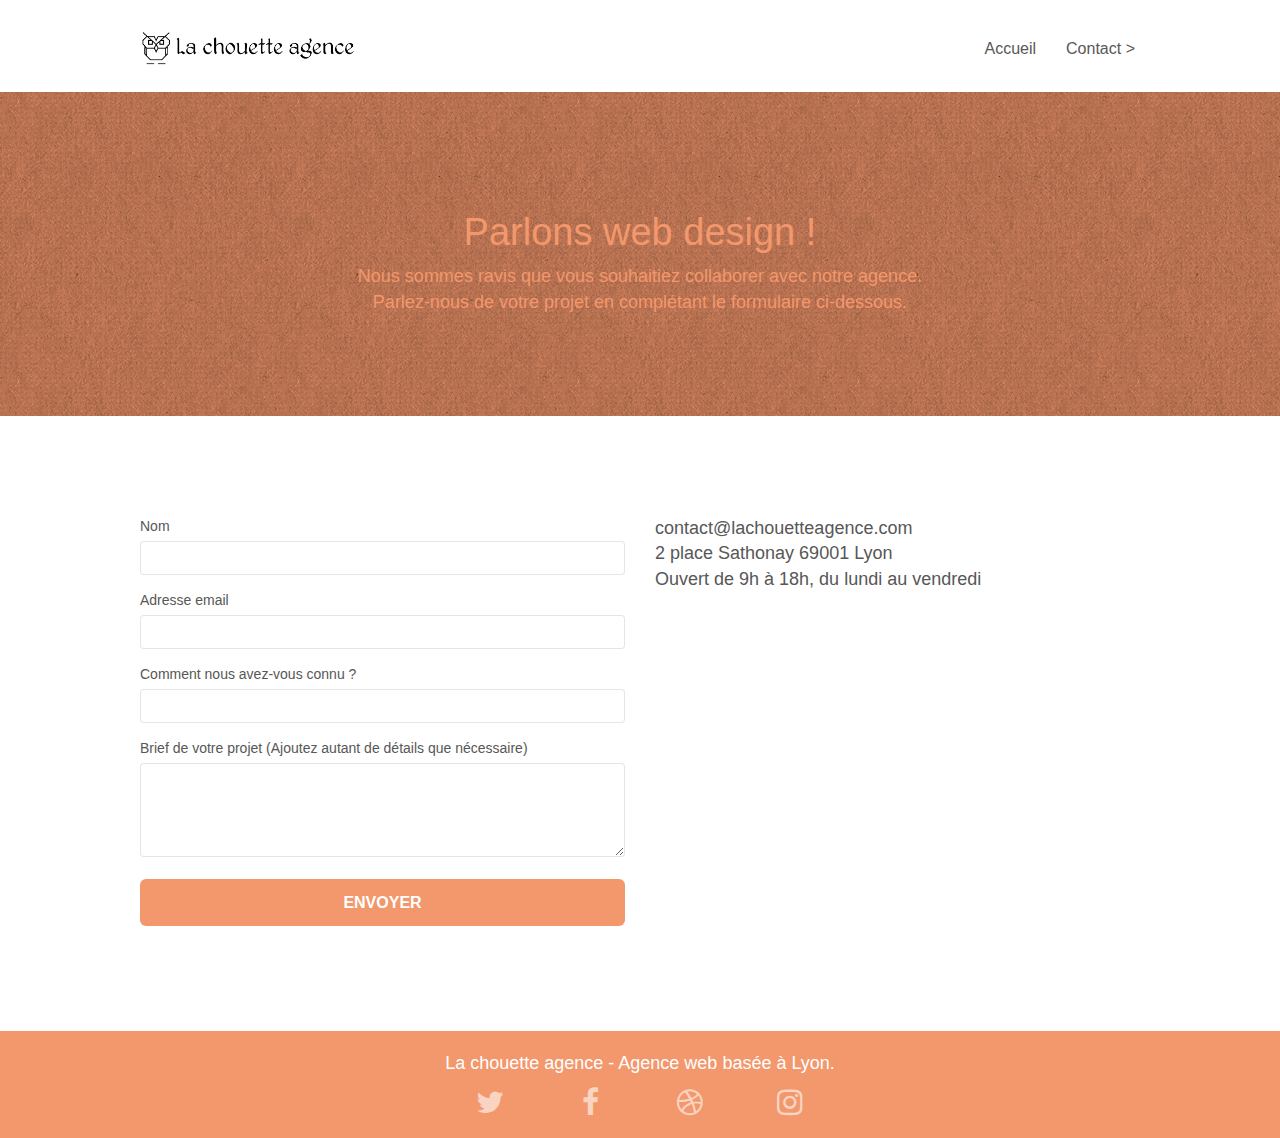
==== contact.html @ 912cd597 "maj" ====
<!doctype html>
<html lang="fr">
<head>
    <meta charset="utf-8">
    <meta name="description" content="La Chouette Agence est une entreprise de web design basée sur Lyon">
    <meta name="viewport" content="width=device-width, initial-scale=1.0, viewport-fit=cover">
	<meta name= "robots"  content= "follow"/>
    <link rel="shortcut icon" type="image/png" href="favicon.jpg">
    
	<link rel="stylesheet" type="text/css" href="./css/bootstrap.css">
	<link rel="stylesheet" type="text/css" href="style.css">
	<link rel="stylesheet" type="text/css" href="./css/font-awesome.css">
	<link rel="stylesheet" type="text/css" href="./css/et-line.css">
	
    
	<script src="./js/jquery-2.1.0.js"></script>
	<script src="./js/bootstrap.js"></script>
	<script src="./js/blocs.js"></script>
	<script src="./js/jqBootstrapValidation.js"></script>
	<script src="./js/formHandler.js"></script>

    <title>La Chouette Agence</title>

    
<!-- Analytics -->
 
<!-- Analytics END -->
    
</head>
<body>
<!-- Principal conteneur -->
<div class="page-container">
    
<!-- bloc-0 -->
<div class="bloc bgc-white l-bloc " id="bloc-0">
	<div class="container bloc-sm">
		<nav class="navbar row">
			<div class="navbar-header">
				<a class="navbar-brand" href="index.html"><img src="img/la-chouette-agence.webp" alt="logo la chouette agence, agence web design sur Lyon" height="40" /></a>
				<button id="nav-toggle" type="button" class="ui-navbar-toggle navbar-toggle" data-toggle="collapse" data-target=".navbar-1">
					<span class="sr-only">Toggle navigation</span><span class="icon-bar"></span><span class="icon-bar"></span><span class="icon-bar"></span>
				</button>
			</div>
			<div class="collapse navbar-collapse navbar-1 special-dropdown-nav">
				<ul class="site-navigation nav navbar-nav">
					<li>
						<a href="index.html">Accueil</a>
					</li>
					<li>
					</li>
					<li>
						<a href="contact.html">Contact &gt;</a>
					</li>
				</ul>
			</div>
		</nav>
	</div>
</div>
<!-- bloc-0 END -->

<!-- bloc-6 -->
<div class="bloc bg-dots-bg bg-repeat bgc-atomic-tangerine d-bloc bloc-bg-texture texture-paper" id="bloc-6">
	<div class="container bloc-lg">
		<div class="row">
			<div class="col-sm-12">
				<h1 class="text-center hero-bloc-text tc-white">
					Parlons web design !
				</h1>
				<p class="text-center mg-lg tc-white tight-width-whitespace">
					Nous sommes ravis que vous souhaitiez collaborer avec notre agence.<br>
					Parlez-nous de votre projet en complétant le formulaire ci-dessous.
				</p>
			</div>
		</div>
	</div>
</div>
<!-- bloc-6 END -->

<!-- bloc-7 -->
<div class="bloc bgc-white l-bloc" id="bloc-7">
	<div class="container bloc-lg">
		<div class="row">
			<div class="col-sm-6">
				<form id="form_1" novalidate success-msg="Your message has been sent." fail-msg="Sorry it seems that our mail server is not responding, Sorry for the inconvenience!">
					<div class="form-group">
						<label>
							Nom
						</label>
						<input id="name" class="form-control" required />
					</div>
					<div class="form-group">
						<label>
							Adresse email
						</label>
						<input id="email" class="form-control" type="email" required />
					</div>
					<div class="form-group">
						<label>
							Comment nous avez-vous connu ?
						</label>
						<input class="form-control" type="email" required id="input_504" />
					</div>
					<div class="form-group">
						<label>
							Brief de votre projet (Ajoutez autant de détails que nécessaire)<br>
						</label><textarea id="message" class="form-control" rows="4" cols="50" required></textarea>
					</div> 
					<button class="bloc-button btn btn-lg btn-block cta-hero btn-atomic-tangerine" type="submit">
						Envoyer
					</button>
				</form>
			</div>
			<div class="col-sm-6">
				<p>
					contact@lachouetteagence.com<br>2 place Sathonay 69001 Lyon<br>Ouvert de 9h à 18h, du lundi au vendredi<br>
				</p>
			</div>
		</div>
	</div>
</div>
<!-- bloc-7 END -->

<!-- ScrollToTop Button -->
<a class="bloc-button btn btn-d scrollToTop" onclick="scrollToTarget('1')"><span class="fa fa-chevron-up"></span></a>
<!-- ScrollToTop Button END-->


<!-- Footer - bloc-8 -->
<div class="bloc bgc-atomic-tangerine d-bloc" id="bloc-8">
	<div class="container bloc-sm">
		<div class="row">
			<div class="col-sm-12">
				<p class="text-center white">
					La chouette agence - Agence web basée à Lyon.<br>
				</p>
				<div class="row row-no-gutters social">
					<div class="col-sm-3">
						<div class="text-center">
							<a class="social" href="index.html"><span class="fa fa-twitter icon-md"></span></a>
						</div>
					</div>
					<div class="col-sm-3">
						<div class="text-center">
							<a class="social" href="index.html"><span class="fa fa-facebook icon-md"></span></a>
						</div>
					</div>
					<div class="col-sm-3">
						<div class="text-center">
							<a class="social" href="index.html"><span class="fa fa-dribbble icon-md"></span></a>
						</div>
					</div>
					<div class="col-sm-3">
						<div class="text-center">
							<a class="social" href="index.html"><span class="fa fa-instagram icon-md"></span></a>
						</div>
					</div>
				</div>
			</div>
		</div>
	</div>
</div>
<!-- Footer - bloc-8 END -->

</div>
<!-- Principal conteneur END -->
    

</body>
</html>
---- style.css ----
body {
    margin: 0;
    padding: 0;
    background: #FFF;
    overflow-x: hidden;
    -webkit-font-smoothing: antialiased;
    -moz-osx-font-smoothing: grayscale;
}

.citation {
    font-style: italic  ;
}

.title {
    width: 500px;
    margin: auto;
}

a,
button {
    transition: all .3s ease-in-out;
    outline: none!important;
}

a:hover {
    text-decoration: none;
    cursor: pointer;
}

#page-loading-blocs-notifaction {
    position: fixed;
    top: 0;
    bottom: 0;
    width: 100%;
    z-index: 100000;
    background: #FFFFFF url("img/pageload-spinner.gif") no-repeat center center;
}

.bloc {
    width: 100%;
    clear: both;
    background: 50% 50% no-repeat;
    padding: 0 50px;
    -webkit-background-size: cover;
    -moz-background-size: cover;
    -o-background-size: cover;
    background-size: cover;
    position: relative;
}

.bloc .container {
    padding-left: 0;
    padding-right: 0;
}

.bloc-lg {
    padding: 100px 50px;
}

.bloc-md {
    padding: 50px;
}

.bloc-sm {
    padding: 20px 50px;
}

.bg-center,
.bg-l-edge,
.bg-r-edge,
.bg-t-edge,
.bg-b-edge,
.bg-tl-edge,
.bg-bl-edge,
.bg-tr-edge,
.bg-br-edge,
.bg-repeat {
    -webkit-background-size: auto!important;
    -moz-background-size: auto!important;
    -o-background-size: auto!important;
    background-size: auto!important;
}

.bg-repeat {
    background: repeat;
}

.bg-t-edge {
    background: top no-repeat;
}

.bloc-bg-texture::before {
    content: "";
    background-size: 2px 2px;
    position: absolute;
    top: 0;
    bottom: 0;
    left: 0;
    right: 0;
}

.texture-paper::before {
    background: url("img/texture-paper.webp");
    background-size: 280px 280px;
}

.b-parallax {
    background-attachment: fixed;
}

.d-bloc {
    color: rgba(255, 255, 255, .7);
}

.d-bloc button:hover {
    color: rgba(255, 255, 255, .9);
}

.d-bloc .icon-round,
.d-bloc .icon-square,
.d-bloc .icon-rounded,
.d-bloc .icon-semi-rounded-a,
.d-bloc .icon-semi-rounded-b {
    border-color: rgba(255, 255, 255, .9);
}

.d-bloc .divider-h span {
    border-color: rgba(255, 255, 255, .2);
}

.d-bloc .a-btn,
.d-bloc .navbar a,
.d-bloc .navbar-brand,
.d-bloc a .icon-sm,
.d-bloc a .icon-md,
.d-bloc a .icon-lg,
.d-bloc a .icon-xl,
.d-bloc h1 a,
.d-bloc h2 a,
.d-bloc h3 a,
.d-bloc h4 a,
.d-bloc h5 a,
.d-bloc h6 a,
.d-bloc p a {
    color: rgba(255, 255, 255, .6);
}

.d-bloc .a-btn:hover,
.d-bloc .navbar a:hover,
.d-bloc .navbar-brand:hover,
.d-bloc a:hover .icon-sm,
.d-bloc a:hover .icon-md,
.d-bloc a:hover .icon-lg,
.d-bloc a:hover .icon-xl,
.d-bloc h1 a:hover,
.d-bloc h2 a:hover,
.d-bloc h3 a:hover,
.d-bloc h4 a:hover,
.d-bloc h5 a:hover,
.d-bloc h6 a:hover,
.d-bloc p a:hover {
    color: rgba(255, 255, 255, 1);
}

.d-bloc .navbar-toggle .icon-bar {
    background: rgba(255, 255, 255, 1);
}

.d-bloc .btn-wire,
.d-bloc .btn-wire:hover {
    color: rgba(255, 255, 255, 1);
    border-color: rgba(255, 255, 255, 1);
}

.d-bloc .panel {
    color: rgba(0, 0, 0, .5);
}

.d-bloc .panel button:hover {
    color: rgba(0, 0, 0, .7);
}

.d-bloc .panel icon {
    border-color: rgba(0, 0, 0, .7);
}

.d-bloc .panel .divider-h span {
    border-color: rgba(0, 0, 0, .1);
}

.d-bloc .panel .a-btn {
    color: rgba(0, 0, 0, .6);
}

.d-bloc .panel .a-btn:hover {
    color: rgba(0, 0, 0, 1);
}

.d-bloc .panel .btn-wire,
.d-bloc .panel .btn-wire:hover {
    color: rgba(0, 0, 0, .7);
    border-color: rgba(0, 0, 0, .3);
}

.d-bloc .panel,
.l-bloc {
    color: rgba(0, 0, 0, .5);
}

.d-bloc .panel button:hover,
.l-bloc button:hover {
    color: rgba(0, 0, 0, .7);
}

.l-bloc .icon-round,
.l-bloc .icon-square,
.l-bloc .icon-rounded,
.l-bloc .icon-semi-rounded-a,
.l-bloc .icon-semi-rounded-b {
    border-color: rgba(0, 0, 0, .7);
}

.d-bloc .panel .divider-h span,
.l-bloc .divider-h span {
    border-color: rgba(0, 0, 0, .1);
}

.d-bloc .panel .a-btn,
.l-bloc .a-btn,
.l-bloc .navbar a,
.l-bloc .navbar-brand,
.l-bloc a .icon-sm,
.l-bloc a .icon-md,
.l-bloc a .icon-lg,
.l-bloc a .icon-xl,
.l-bloc h1 a,
.l-bloc h2 a,
.l-bloc h3 a,
.l-bloc h4 a,
.l-bloc h5 a,
.l-bloc h6 a,
.l-bloc p a {
    color: rgba(0, 0, 0, .6);
}

.d-bloc .panel .a-btn:hover,
.l-bloc .a-btn:hover,
.l-bloc .navbar a:hover,
.l-bloc .navbar-brand:hover,
.l-bloc a:hover .icon-sm,
.l-bloc a:hover .icon-md,
.l-bloc a:hover .icon-lg,
.l-bloc a:hover .icon-xl,
.l-bloc h1 a:hover,
.l-bloc h2 a:hover,
.l-bloc h3 a:hover,
.l-bloc h4 a:hover,
.l-bloc h5 a:hover,
.l-bloc h6 a:hover,
.l-bloc p a:hover {
    color: rgba(0, 0, 0, 1);
}

.l-bloc .navbar-toggle .icon-bar {
    color: rgba(0, 0, 0, .6);
}

.d-bloc .panel .btn-wire,
.d-bloc .panel .btn-wire:hover,
.l-bloc .btn-wire,
.l-bloc .btn-wire:hover {
    color: rgba(0, 0, 0, .7);
    border-color: rgba(0, 0, 0, .3);
}

.voffset {
    margin-top: 30px;
}

.voffset-lg {
    margin-top: 80px;
}

.row-no-gutters {
    margin-right: 0;
    margin-left: 0;
}

.row.row-no-gutters > [class^="col-"],
.row.row-no-gutters > [class*=" col-"] {
    padding-right: 0;
    padding-left: 0;
}

#bloc-1-hero h1 {
    font-size: 32px;
}

.navbar {
    margin-bottom: 0;
    z-index: 1;
}

.navbar-brand {
    height: auto;
    padding: 3px 15px;
    font-size: 25px;
    font-weight: normal;
    font-weight: 600;
    line-height: 44px;
}

.navbar-brand img {
    max-height: 200px;
    margin: 0 5px 0 0;
    display: inline;
}

.navbar-brand img[src$=svg] {
    min-width: 100px;
}

.nav-center .navbar-brand img {
    margin: 0;
}

.navbar .nav {
    padding-top: 2px;
    margin-right: -16px;
    float: right;
    z-index: 1;
}

.nav > li {
    float: left;
    margin-top: 4px;
    font-size: 16px;
}

.navbar-nav .open .dropdown-menu > li > a {
    text-align: inherit;
}

.nav > li a:hover,
.nav > li a:focus {
    background: transparent;
}

.navbar-toggle {
    margin: 10px 10px 0 0;
    border: 0px;
}

.navbar-toggle:hover {
    background: transparent!important;
}

.navbar-toggle .icon-bar {
    background-color: rgba(0, 0, 0, .5);
    width: 26px;
}

.nav-invert .navbar .nav {
    float: left;
}

.nav-invert .navbar-header,
.nav-invert .navbar-brand {
    float: right;
    position: relative;
    z-index: 2;
}

@media (min-width: 768px) {
    .site-navigation {
        position: absolute;
        top: 50%;
        right: 20px;
        transform: translate(0, -50%);
        -webkit-transform: translateY(-50%);
    }
    .nav > li .dropdown-menu a,
    .nav > li .dropdown-menu a:hover {
        color: #484848;
    }
    .nav-invert .site-navigation {
        left: 0;
        right: 0;
    }
    .nav-center {
        text-align: center;
    }
    .nav-center .navbar-header {
        width: 100%;
    }
    .nav-center .navbar-header,
    .nav-center .navbar-brand,
    .nav-center .nav > li {
        float: none;
        display: inline-block;
    }
    .nav-center .site-navigation {
        position: relative;
        width: 100%;
        right: 0;
        margin-right: 0px;
        margin-top: 20px;
    }
    .nav-center.mini-nav .navbar-toggle {
        float: none;
        margin: 10px auto 0;
    }
}

.nav > li > .dropdown a {
    background: none!important;
    display: block;
    padding: 14px 15px;
}

nav .caret {
    margin: 0 5px;
}

.dropdown-menu .dropdown-menu {
    top: -8px;
    left: 100%;
}

.dropdown-menu .dropmenu-flow-right {
    top: 100%;
    left: 0;
    margin-left: -1px;
    border-top-left-radius: 0;
    border-top-right-radius: 0;
}

.dropdown-menu .dropdown span {
    border: 4px solid black;
    border-top-color: transparent;
    border-right-color: transparent;
    border-bottom-color: transparent;
    margin: 6px -5px 0 0!important;
    float: right;
}

.mg-md {
    margin-top: 10px;
    margin-bottom: 20px;
}

.mg-lg {
    margin-top: 10px;
    margin-bottom: 40px;
}

.btn {
    margin: 0 5px 5px 0;
}

.btn.pull-right {
    margin: 0 0 5px 5px;
}

.btn-d,
.btn-d:hover,
.btn-d:focus {
    color: #FFF;
    background: rgba(0, 0, 0, .3);
}

button {
    outline: none!important;
}

.btn-rd {
    border-radius: 40px;
}

.btn-clean {
    border: 1px solid rgba(0, 0, 0, .08);
    border-bottom-color: rgba(0, 0, 0, .1);
    text-shadow: 0 1px 0 rgba(0, 0, 1, .1);
    box-shadow: 0 1px 3px rgba(0, 0, 1, .25), inset 0 1px 0 0 rgba(255, 255, 255, .15);
}

.icon-md {
    font-size: 30px!important;
}

.icon-lg {
    font-size: 60px!important;
}

.sm-shadow {
    text-shadow: 0 1px 2px rgba(0, 0, 0, .3);
}

.panel-sq,
.panel-sq .panel-heading,
.panel-sq .panel-footer {
    border-radius: 0;
}

.panel-rd {
    border-radius: 30px;
}

.panel-rd .panel-heading {
    border-radius: 29px 29px 0 0;
}

.panel-rd .panel-footer {
    border-radius: 0 0 29px 29px;
}

.form-control {
    border-color: rgba(0, 0, 0, .1);
    box-shadow: none;
}

.scrollToTop {
    width: 40px;
    height: 40px;
    position: fixed;
    bottom: 20px;
    right: 20px;
    opacity: 0;
    z-index: 500;
    transition: all .3s ease-in-out;
}

.scrollToTop span {
    margin-top: 6px;
}

.showScrollTop {
    font-size: 14px;
    opacity: 1;
}

a[data-lightbox] {
    position: relative;
    display: block;
    text-align: center;
}

a[data-lightbox]:hover::before {
    content: "+";
    font-family: "HelveticaNeue-Light", "Helvetica Neue Light", "Helvetica Neue", Helvetica, Arial;
    font-size: 32px;
    width: 50px;
    height: 50px;
    margin-left: -25px;
    border-radius: 50%;
    background: rgba(0, 0, 0, .6);
    color: #FFF;
    font-weight: 100;
    z-index: 1;
    position: absolute;
    top: 50%;
    transform: translateY(-50%);
    -webkit-transform: translateY(-50%);
}

a[data-lightbox]:hover img {
    opacity: 0.6;
    -webkit-animation-fill-mode: none;
    animation-fill-mode: none;
}

#lightbox-modal {
    display: flex;
    align-items: center;
}

#lightbox-modal .modal-dialog {
    width: 90%;
    max-width: 900px;
    margin: 0 auto 0;
}

#lightbox-modal .modal-dialog img {
    max-height: 90vh;
    margin: 0 auto;
}

.lightbox-caption {
    padding: 20px;
    color: #FFF;
    background: rgba(0, 0, 0, .5);
    position: absolute;
    left: 15px;
    right: 15px;
    bottom: 5px;
}

.close-lightbox {
    color: #FFF;
    font-size: 30px;
    position: absolute;
    top: 20px;
    right: 20px;
    z-index: 20;
    background: rgba(0, 0, 0, .5);
    border: none;
    line-height: 30px;
    padding: 0 9px 5px;
    opacity: 0.3;
}

.close-lightbox:hover,
.next-lightbox:hover,
.prev-lightbox:hover {
    opacity: 1.0;
    color: #FFF;
}

.next-lightbox,
.prev-lightbox {
    font-size: 20px;
    color: rgba(255, 255, 255, .9);
    background: rgba(0, 0, 0, .5);
    transition: all .2s ease-in-out;
    position: absolute;
    top: 45%;
    z-index: 1;
    opacity: 0.4;
}

.next-lightbox {
    padding: 6px 8px 1px 13px;
    right: 25px;
}

.prev-lightbox {
    padding: 6px 13px 1px 10px;
    left: 25px;
}

.snapshot-lb .modal-body {
    padding-bottom: 45px;
}

.snapshot-lb .lightbox-caption {
    padding: 0;
    color: rgba(0, 0, 0, .5);
    background: none;
}

h1,
h2,
h3,
h4,
h5,
h6,
p,
label,
.btn,
a {
    font-family: "helvetica";
    font-weight: 400;
    color: #575757!important;
}

.container {
    max-width: 1000px;
}

.hero-bloc-text {
    font-size: 38px;
}

.hero-bloc-text-sub {
    font-size: 36px;
}

.statement-bloc-text {
    line-height: 26px;
    font-style: italic;
    font-size: 20px;
    text-align: center;
    font-weight: lighter;
    max-width: 520px;
    margin: auto auto auto auto;
}

p {
    font-size: 18px;
}

.tight-width-whitespace {
    max-width: 600px;
    margin: auto auto auto auto;
}

.h1 {
    font-size: 20px;
    font-family: "Open Sans";
}

.cta-hero {
    margin-top: 22px;
    color: #FFFFFF!important;
    text-transform: uppercase;
    padding: 12px 28px 12px 28px;
    font-size: 16px;
    font-weight: 700;
}

.social {
    max-width: 400px;
    margin: auto auto auto auto;
}

h2 {
    font-size: 22px;
    line-height: 1.4em;
}

h3 {
    font-size: 15px;
    text-transform: uppercase;
    font-weight: 700;
    color: #333333!important;
}

.med-width-whitespace {
    max-width: 800px;
    margin: auto auto auto auto;
    box-shadow: 0px 0px 0px #000000;
}

h1 {
    color: #333333!important;
}

h4 {
    color: #333333!important;
}

.icons {
    margin-bottom: 14px;
    margin-top: 24px;
}

.white {
    color: #FFFFFF!important;
}

.portfolio-thumb {
    margin-bottom: 24px;
}

.portfolio-row {
    margin-bottom: 44px;
    margin-top: 50px;
}

.avatar {
    box-shadow: 0px 4px 9px rgba(0, 0, 0, 0.3);
}

.black-background {
    background-color: rgba(165, 147, 99, 0.7);
    padding: 40px 40px 40px 40px;
}

.bold-link {
    font-weight: 900;
    text-decoration: underline!important;
}

.bgc-white {
    background-color: #FFFFFF;
}

.bgc-dark-slate-blue {
    background-color: #364577;
}

.bgc-atomic-tangerine {
    background-color: #F3976C;
}

.tc-white {
    color: #F3976C!important;
}

.btn-atomic-tangerine {
    background: #F3976C;
    color: #FFFFFF!important;
}

.btn-atomic-tangerine:hover {
    background: #c27956!important;
    color: #FFFFFF!important;
}

.ltc-white {
    color: #FFFFFF!important;
}

.ltc-white:hover {
    color: #cccccc!important;
}

.ltc-atomic-tangerine {
    color: #F3976C!important;
}

.ltc-atomic-tangerine:hover {
    color: #c27956!important;
}

.icon-dark-slate-blue {
    color: #364577!important;
    border-color: #364577!important;
}

.bg-dots-bg {
    background-image: url("img/dots-bg.png");
}

.bg-lines-h2-bg {
    background-image: url("img/lines-h2-bg.png");
}

.bg-banniere {
    background-image: url("img/la-chouette-agence-banniere.webp");
}

.bg-presentation {
    background-image: url("img/image-de-presentation.webp");
}

@media (max-width: 1024px) {
    .bloc {
        padding-left: 20px;
        padding-right: 20px;
    }
    .bloc.full-width-bloc,
    .bloc-tile-2.full-width-bloc .container,
    .bloc-tile-3.full-width-bloc .container,
    .bloc-tile-4.full-width-bloc .container {
        padding-left: 0;
        padding-right: 0;
    }
}

@media (max-width: 992px) and (min-width: 768px) {
    .navbar .nav {
        max-width: 80%
    }
    .nav-center.navbar .nav {
        max-width: 100%
    }
}

@media only screen and (min-device-width: 768px) and (max-device-width: 1024px) and (orientation: landscape) {
    .b-parallax {
        background-attachment: scroll;
    }
}

@media only screen and (min-device-width: 1024px) and (max-device-width: 1366px) and (-webkit-min-device-pixel-ratio: 1.5) {
    .b-parallax {
        background-attachment: scroll;
    }
}

@media (max-width: 991px) {
    .container {
        width: 100%;
    }
    .b-parallax {
        background-attachment: scroll;
    }
    .page-container,
    #hero-bloc {
        overflow-x: hidden;
        position: relative;
    }
    .bloc {
        padding-left: constant(safe-area-inset-left);
        padding-right: constant(safe-area-inset-right);
    }
    .bloc-group,
    .bloc-group .bloc {
        display: block;
        width: 100%;
    }
    .bloc-fill-screen .fill-bloc-top-edge,
    .bloc-fill-screen .fill-bloc-bottom-edge {
        padding: 0 20px;
        padding-left: constant(safe-area-inset-left);
        padding-right: constant(safe-area-inset-right);
    }
}

@media (max-width: 767px) {
    .page-container {
        overflow-x: hidden;
        position: relative;
    }
    h1,
    h2,
    h3,
    h4,
    h5,
    h6,
    p,
    #disqus_thread {
        padding-left: 10px!important;
        padding-right: 10px!important;
    }
    .b-parallax {
        background-attachment: scroll;
    }
    .navbar .nav {
        padding-top: 0;
        border-top: 1px solid rgba(0, 0, 0, .2);
        float: none!important;
    }
    .navbar.row {
        margin-left: 0;
        margin-right: 0;
    }
    .site-navigation {
        position: inherit;
        transform: none;
        -webkit-transform: none;
        -ms-transform: none;
    }
    .nav > li {
        margin-top: 0;
        border-bottom: 1px solid rgba(0, 0, 0, .1);
        background: rgba(0, 0, 0, .05);
        text-align: left;
        padding-left: 15px;
        width: 100%;
    }
    .nav > li:hover {
        background: rgba(0, 0, 0, .08);
    }
    .dropdown .dropdown a .caret {
        float: none;
        margin: 5px 0 0 10px!important;
        border: 4px solid black;
        border-bottom-color: transparent;
        border-right-color: transparent;
        border-left-color: transparent;
    }
    #hero-bloc .navbar .nav {
        background: rgba(0, 0, 0, .8);
    }
    #hero-bloc .navbar .nav a {
        color: rgba(255, 255, 255, .6);
    }
    .hero {
        padding: 50px 0;
    }
    .hero-nav {
        left: -1px;
        right: -1px;
    }
    .navbar-collapse {
        padding: 0;
        overflow-x: hidden;
        -webkit-box-shadow: none;
        box-shadow: none;
    }
    .navbar-brand img {
        max-height: 40px;
        width: auto;
    }
    .nav-invert .navbar-header {
        float: none;
        width: 100%;
    }
    .nav-invert .navbar-toggle {
        float: left;
        margin-left: 10px;
    }
    .bloc {
        padding-left: 0;
        padding-right: 0;
    }
    .bloc-xxl,
    .bloc-xl,
    .bloc-lg {
        padding: 40px 0;
    }
    .bloc-sm,
    .bloc-md {
        padding-left: 0;
        padding-right: 0;
    }
    .bloc-tile-2 .container,
    .bloc-tile-3 .container,
    .bloc-tile-4 .container,
    .bloc-fill-screen .fill-bloc-top-edge,
    .bloc-fill-screen .fill-bloc-bottom-edge {
        padding-left: 0;
        padding-right: 0;
    }
    .a-block {
        padding: 0 10px;
    }
    .btn-dwn {
        display: none;
    }
    .voffset {
        margin-top: 5px;
    }
    .voffset-md {
        margin-top: 20px;
    }
    .voffset-lg {
        margin-top: 30px;
    }
    form {
        padding: 5px;
    }
    .close-lightbox {
        display: inline-block;
    }
    .blocsapp-device-iphone5 {
        background-size: 216px 425px;
        padding-top: 60px;
        width: 216px;
        height: 425px;
    }
    .blocsapp-device-iphone5 img {
        width: 180px;
        height: 320px;
    }
}

@media (max-width: 400px) {
    .bloc {
        padding-left: 0;
        padding-right: 0;
    }
}

@media (max-width: 767px) {
    .bloc-mob-center-text {
        text-align: center;
    }
}
---- css/et-line.css ----
@font-face {
    font-family: et-line;
    src: url(../fonts/et-line.eot);
    src: url(../fonts/et-line.eot?#iefix) format('embedded-opentype'), url(../fonts/et-line.woff) format('woff'), url(../fonts/et-line.ttf) format('truetype'), url(../fonts/et-line.svg#et-line) format('svg');
    font-weight: 400;
    font-style: normal
}

.et-icon-adjustments,
.et-icon-alarmclock,
.et-icon-anchor,
.et-icon-aperture,
.et-icon-attachment,
.et-icon-bargraph,
.et-icon-basket,
.et-icon-beaker,
.et-icon-bike,
.et-icon-book-open,
.et-icon-briefcase,
.et-icon-browser,
.et-icon-calendar,
.et-icon-camera,
.et-icon-caution,
.et-icon-chat,
.et-icon-circle-compass,
.et-icon-clipboard,
.et-icon-clock,
.et-icon-cloud,
.et-icon-compass,
.et-icon-desktop,
.et-icon-dial,
.et-icon-document,
.et-icon-documents,
.et-icon-download,
.et-icon-dribbble,
.et-icon-edit,
.et-icon-envelope,
.et-icon-expand,
.et-icon-facebook,
.et-icon-flag,
.et-icon-focus,
.et-icon-gears,
.et-icon-genius,
.et-icon-gift,
.et-icon-global,
.et-icon-globe,
.et-icon-googleplus,
.et-icon-grid,
.et-icon-happy,
.et-icon-hazardous,
.et-icon-heart,
.et-icon-hotairballoon,
.et-icon-hourglass,
.et-icon-key,
.et-icon-laptop,
.et-icon-layers,
.et-icon-lifesaver,
.et-icon-lightbulb,
.et-icon-linegraph,
.et-icon-linkedin,
.et-icon-lock,
.et-icon-magnifying-glass,
.et-icon-map,
.et-icon-map-pin,
.et-icon-megaphone,
.et-icon-mic,
.et-icon-mobile,
.et-icon-newspaper,
.et-icon-notebook,
.et-icon-paintbrush,
.et-icon-paperclip,
.et-icon-pencil,
.et-icon-phone,
.et-icon-picture,
.et-icon-pictures,
.et-icon-piechart,
.et-icon-presentation,
.et-icon-pricetags,
.et-icon-printer,
.et-icon-profile-female,
.et-icon-profile-male,
.et-icon-puzzle,
.et-icon-quote,
.et-icon-recycle,
.et-icon-refresh,
.et-icon-ribbon,
.et-icon-rss,
.et-icon-sad,
.et-icon-scissors,
.et-icon-scope,
.et-icon-search,
.et-icon-shield,
.et-icon-speedometer,
.et-icon-strategy,
.et-icon-streetsign,
.et-icon-tablet,
.et-icon-target,
.et-icon-telescope,
.et-icon-toolbox,
.et-icon-tools,
.et-icon-tools-2,
.et-icon-trophy,
.et-icon-tumblr,
.et-icon-twitter,
.et-icon-upload,
.et-icon-video,
.et-icon-wallet,
.et-icon-wine {
    font-family: et-line;
    speak: none;
    font-style: normal;
    font-weight: 400;
    font-variant: normal;
    text-transform: none;
    line-height: 1;
    -webkit-font-smoothing: antialiased;
    -moz-osx-font-smoothing: grayscale;
    display: inline-block
}

.et-icon-mobile:before {
    content: "\e000"
}

.et-icon-laptop:before {
    content: "\e001"
}

.et-icon-desktop:before {
    content: "\e002"
}

.et-icon-tablet:before {
    content: "\e003"
}

.et-icon-phone:before {
    content: "\e004"
}

.et-icon-document:before {
    content: "\e005"
}

.et-icon-documents:before {
    content: "\e006"
}

.et-icon-search:before {
    content: "\e007"
}

.et-icon-clipboard:before {
    content: "\e008"
}

.et-icon-newspaper:before {
    content: "\e009"
}

.et-icon-notebook:before {
    content: "\e00a"
}

.et-icon-book-open:before {
    content: "\e00b"
}

.et-icon-browser:before {
    content: "\e00c"
}

.et-icon-calendar:before {
    content: "\e00d"
}

.et-icon-presentation:before {
    content: "\e00e"
}

.et-icon-picture:before {
    content: "\e00f"
}

.et-icon-pictures:before {
    content: "\e010"
}

.et-icon-video:before {
    content: "\e011"
}

.et-icon-camera:before {
    content: "\e012"
}

.et-icon-printer:before {
    content: "\e013"
}

.et-icon-toolbox:before {
    content: "\e014"
}

.et-icon-briefcase:before {
    content: "\e015"
}

.et-icon-wallet:before {
    content: "\e016"
}

.et-icon-gift:before {
    content: "\e017"
}

.et-icon-bargraph:before {
    content: "\e018"
}

.et-icon-grid:before {
    content: "\e019"
}

.et-icon-expand:before {
    content: "\e01a"
}

.et-icon-focus:before {
    content: "\e01b"
}

.et-icon-edit:before {
    content: "\e01c"
}

.et-icon-adjustments:before {
    content: "\e01d"
}

.et-icon-ribbon:before {
    content: "\e01e"
}

.et-icon-hourglass:before {
    content: "\e01f"
}

.et-icon-lock:before {
    content: "\e020"
}

.et-icon-megaphone:before {
    content: "\e021"
}

.et-icon-shield:before {
    content: "\e022"
}

.et-icon-trophy:before {
    content: "\e023"
}

.et-icon-flag:before {
    content: "\e024"
}

.et-icon-map:before {
    content: "\e025"
}

.et-icon-puzzle:before {
    content: "\e026"
}

.et-icon-basket:before {
    content: "\e027"
}

.et-icon-envelope:before {
    content: "\e028"
}

.et-icon-streetsign:before {
    content: "\e029"
}

.et-icon-telescope:before {
    content: "\e02a"
}

.et-icon-gears:before {
    content: "\e02b"
}

.et-icon-key:before {
    content: "\e02c"
}

.et-icon-paperclip:before {
    content: "\e02d"
}

.et-icon-attachment:before {
    content: "\e02e"
}

.et-icon-pricetags:before {
    content: "\e02f"
}

.et-icon-lightbulb:before {
    content: "\e030"
}

.et-icon-layers:before {
    content: "\e031"
}

.et-icon-pencil:before {
    content: "\e032"
}

.et-icon-tools:before {
    content: "\e033"
}

.et-icon-tools-2:before {
    content: "\e034"
}

.et-icon-scissors:before {
    content: "\e035"
}

.et-icon-paintbrush:before {
    content: "\e036"
}

.et-icon-magnifying-glass:before {
    content: "\e037"
}

.et-icon-circle-compass:before {
    content: "\e038"
}

.et-icon-linegraph:before {
    content: "\e039"
}

.et-icon-mic:before {
    content: "\e03a"
}

.et-icon-strategy:before {
    content: "\e03b"
}

.et-icon-beaker:before {
    content: "\e03c"
}

.et-icon-caution:before {
    content: "\e03d"
}

.et-icon-recycle:before {
    content: "\e03e"
}

.et-icon-anchor:before {
    content: "\e03f"
}

.et-icon-profile-male:before {
    content: "\e040"
}

.et-icon-profile-female:before {
    content: "\e041"
}

.et-icon-bike:before {
    content: "\e042"
}

.et-icon-wine:before {
    content: "\e043"
}

.et-icon-hotairballoon:before {
    content: "\e044"
}

.et-icon-globe:before {
    content: "\e045"
}

.et-icon-genius:before {
    content: "\e046"
}

.et-icon-map-pin:before {
    content: "\e047"
}

.et-icon-dial:before {
    content: "\e048"
}

.et-icon-chat:before {
    content: "\e049"
}

.et-icon-heart:before {
    content: "\e04a"
}

.et-icon-cloud:before {
    content: "\e04b"
}

.et-icon-upload:before {
    content: "\e04c"
}

.et-icon-download:before {
    content: "\e04d"
}

.et-icon-target:before {
    content: "\e04e"
}

.et-icon-hazardous:before {
    content: "\e04f"
}

.et-icon-piechart:before {
    content: "\e050"
}

.et-icon-speedometer:before {
    content: "\e051"
}

.et-icon-global:before {
    content: "\e052"
}

.et-icon-compass:before {
    content: "\e053"
}

.et-icon-lifesaver:before {
    content: "\e054"
}

.et-icon-clock:before {
    content: "\e055"
}

.et-icon-aperture:before {
    content: "\e056"
}

.et-icon-quote:before {
    content: "\e057"
}

.et-icon-scope:before {
    content: "\e058"
}

.et-icon-alarmclock:before {
    content: "\e059"
}

.et-icon-refresh:before {
    content: "\e05a"
}

.et-icon-happy:before {
    content: "\e05b"
}

.et-icon-sad:before {
    content: "\e05c"
}

.et-icon-facebook:before {
    content: "\e05d"
}

.et-icon-twitter:before {
    content: "\e05e"
}

.et-icon-googleplus:before {
    content: "\e05f"
}

.et-icon-rss:before {
    content: "\e060"
}

.et-icon-tumblr:before {
    content: "\e061"
}

.et-icon-linkedin:before {
    content: "\e062"
}

.et-icon-dribbble:before {
    content: "\e063"
}
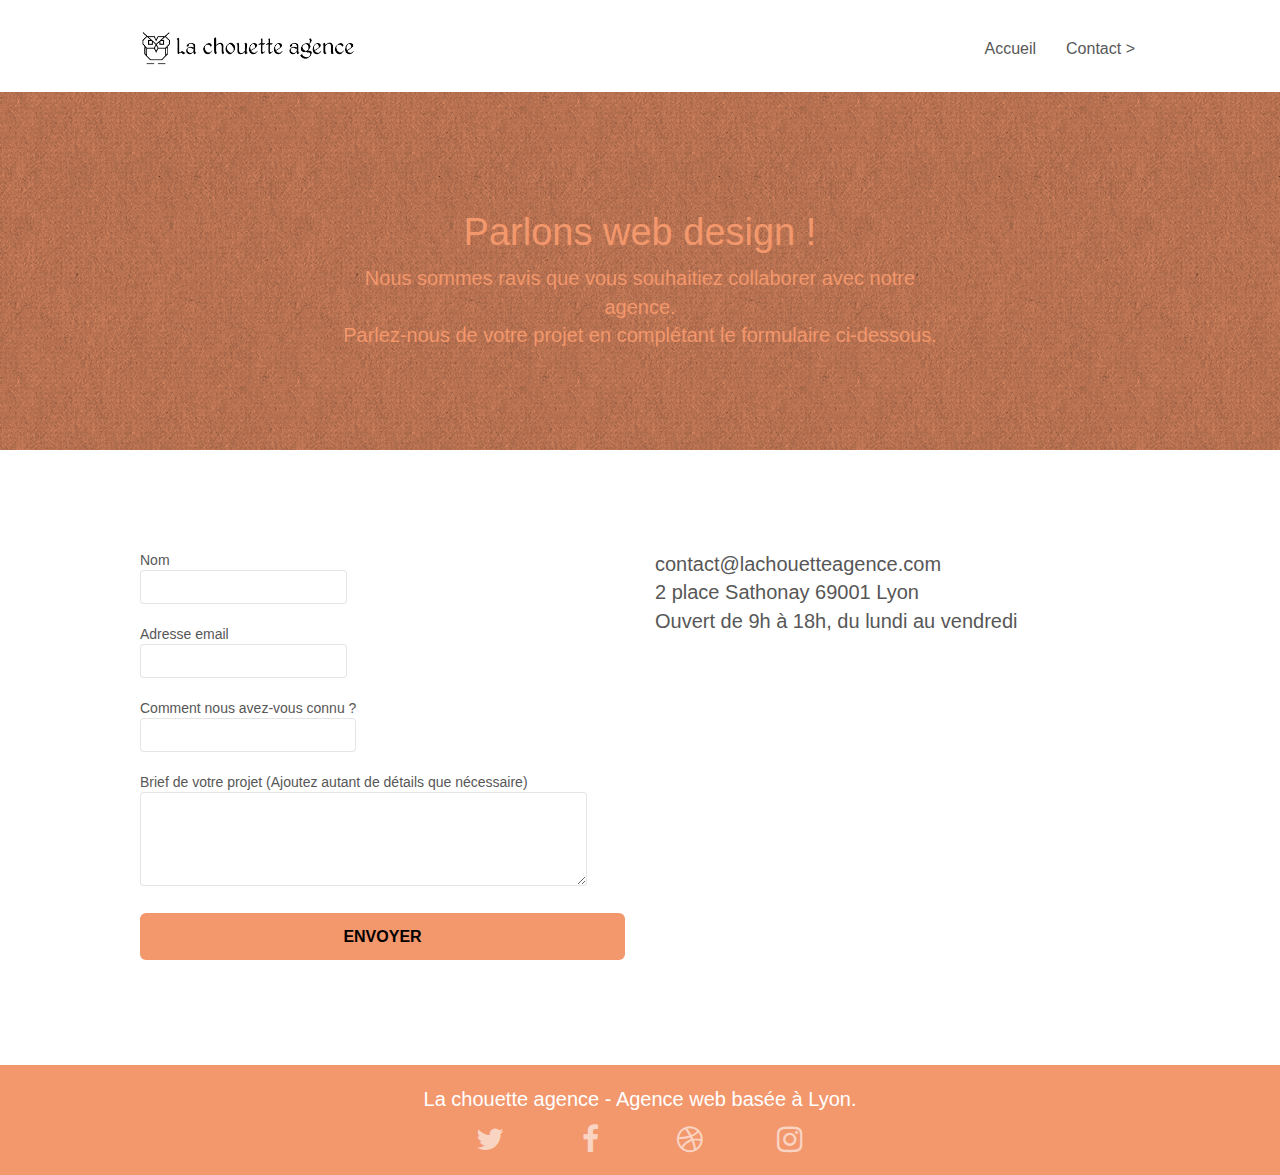
==== commit 3b879d80: "fin rapport + perf3" ====
--- a/contact.html
+++ b/contact.html
@@ -81,29 +81,27 @@
 	<div class="container bloc-lg">
 		<div class="row">
 			<div class="col-sm-6">
-				<form id="form_1" novalidate success-msg="Your message has been sent." fail-msg="Sorry it seems that our mail server is not responding, Sorry for the inconvenience!">
+				<form id="form_1">
 					<div class="form-group">
 						<label>
-							Nom
+							Nom<input id="name" class="form-control" required />
 						</label>
-						<input id="name" class="form-control" required />
 					</div>
 					<div class="form-group">
 						<label>
-							Adresse email
+							Adresse email<input id="email" class="form-control" type="email" required />
 						</label>
-						<input id="email" class="form-control" type="email" required />
 					</div>
 					<div class="form-group">
 						<label>
-							Comment nous avez-vous connu ?
+							Comment nous avez-vous connu ?<input class="form-control" type="email" required id="input_504" />
 						</label>
-						<input class="form-control" type="email" required id="input_504" />
 					</div>
 					<div class="form-group">
 						<label>
 							Brief de votre projet (Ajoutez autant de détails que nécessaire)<br>
-						</label><textarea id="message" class="form-control" rows="4" cols="50" required></textarea>
+							<textarea id="message" class="form-control" rows="4" cols="50" required></textarea>
+						</label>
 					</div> 
 					<button class="bloc-button btn btn-lg btn-block cta-hero btn-atomic-tangerine" type="submit">
 						Envoyer
--- a/style.css
+++ b/style.css
@@ -5,6 +5,23 @@
     overflow-x: hidden;
     -webkit-font-smoothing: antialiased;
     -moz-osx-font-smoothing: grayscale;
+}
+
+.row .col-sm-12 .partners {
+    text-align: center;
+    font-size: 20px;
+    margin: 20px;
+    color: black;
+}
+
+.row .col-sm-12 .partners ul li a {
+    color: #000000;
+}
+
+.partners ul {
+    display: flex;
+    list-style-type: none;
+    justify-content: space-evenly;
 }
 
 .citation {
@@ -686,7 +703,7 @@
 }
 
 p {
-    font-size: 18px;
+    font-size: 20px;
 }
 
 .tight-width-whitespace {
@@ -714,7 +731,7 @@
 }
 
 h2 {
-    font-size: 22px;
+    font-size: 20px;
     line-height: 1.4em;
 }
 
@@ -784,16 +801,16 @@
 }
 
 .tc-white {
-    color: #F3976C!important;
+    color: #F3976C !important;
 }
 
 .btn-atomic-tangerine {
     background: #F3976C;
-    color: #FFFFFF!important;
+    color: #000000!important;
 }
 
 .btn-atomic-tangerine:hover {
-    background: #c27956!important;
+    background: #79241c !important;
     color: #FFFFFF!important;
 }
 
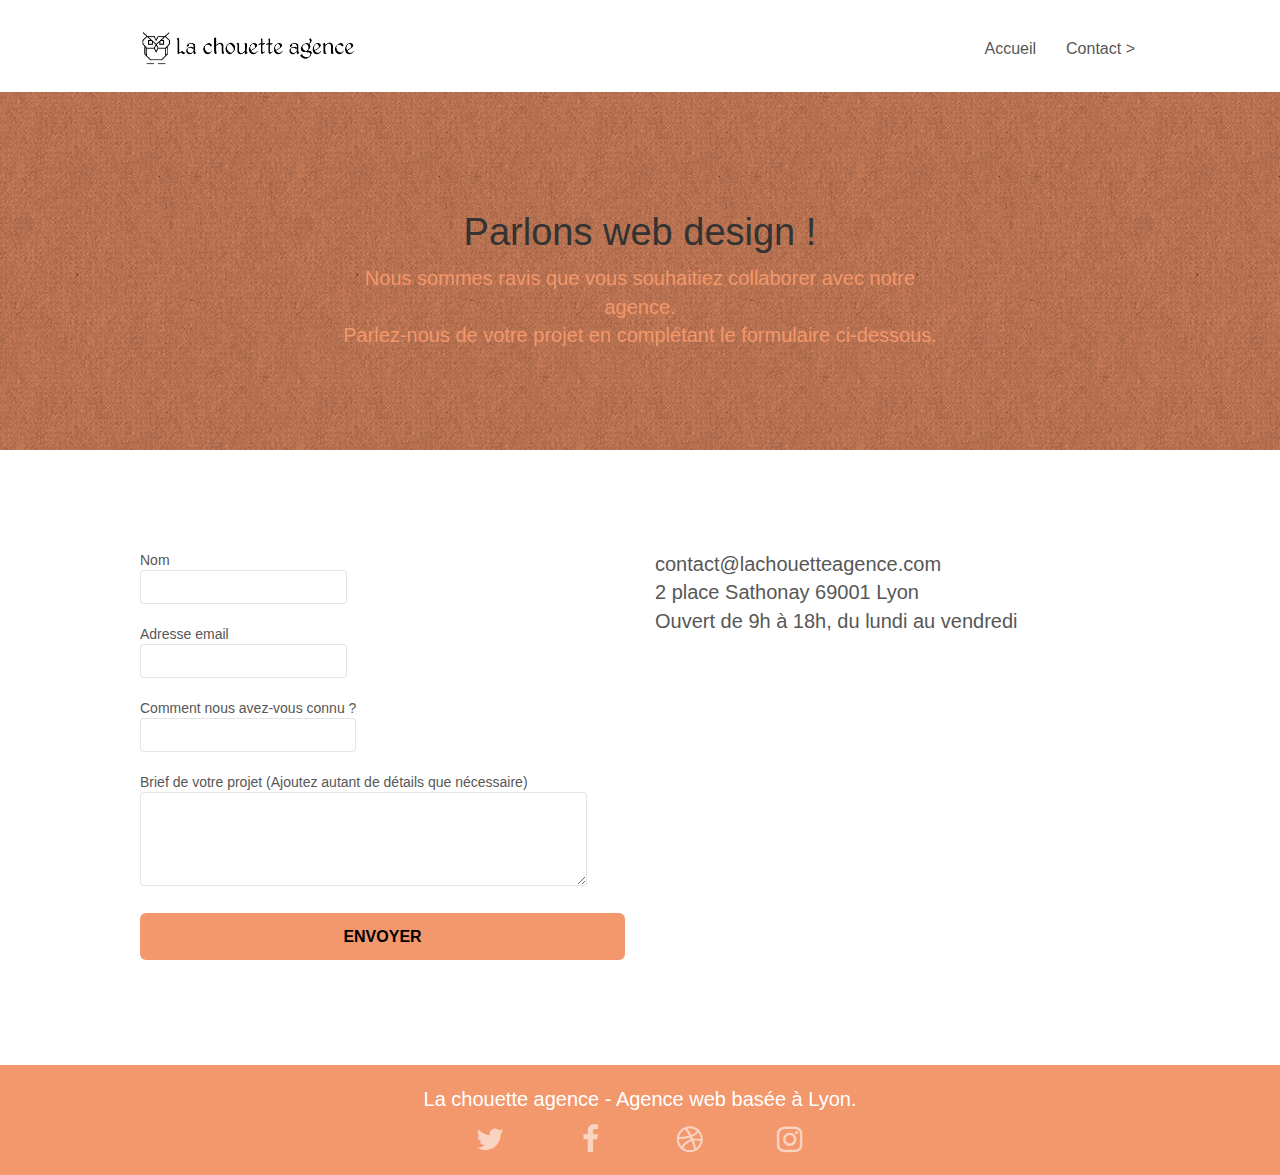
==== commit 4bc6c2e2: "fin rapport2" ====
--- a/contact.html
+++ b/contact.html
@@ -63,7 +63,7 @@
 	<div class="container bloc-lg">
 		<div class="row">
 			<div class="col-sm-12">
-				<h1 class="text-center hero-bloc-text tc-white">
+				<h1 class="text-center hero-bloc-text contact-text">
 					Parlons web design !
 				</h1>
 				<p class="text-center mg-lg tc-white tight-width-whitespace">
--- a/style.css
+++ b/style.css
@@ -22,6 +22,10 @@
     display: flex;
     list-style-type: none;
     justify-content: space-evenly;
+}
+
+.contact-text {
+    color: #000000;
 }
 
 .citation {
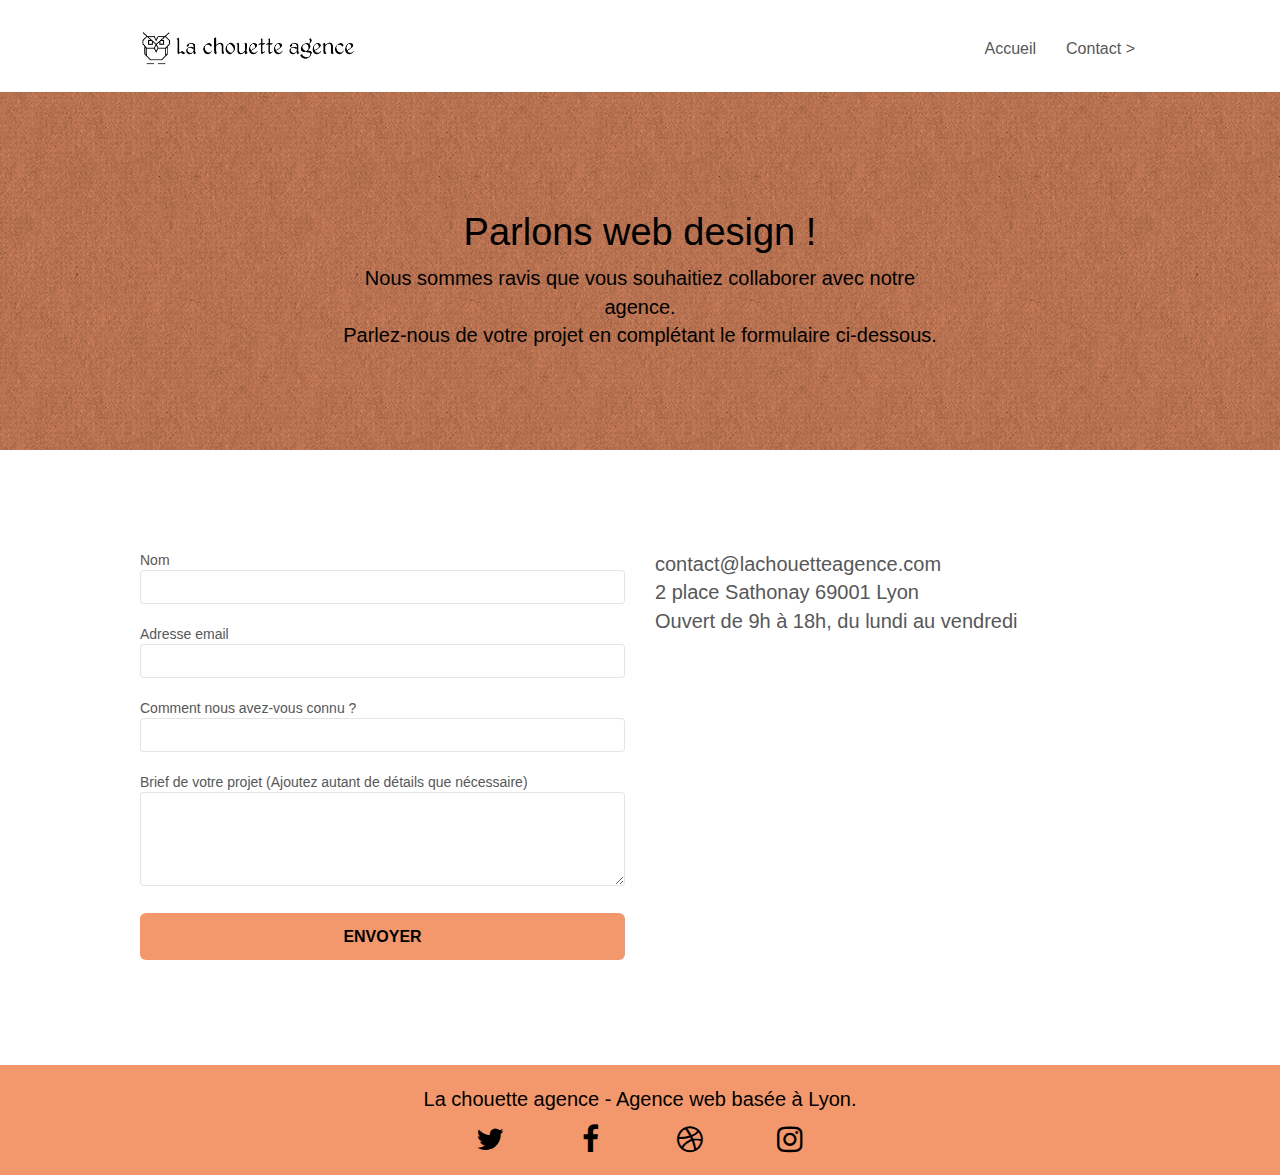
==== commit c2ec613a: "fin rapport3" ====
--- a/contact.html
+++ b/contact.html
@@ -63,10 +63,10 @@
 	<div class="container bloc-lg">
 		<div class="row">
 			<div class="col-sm-12">
-				<h1 class="text-center hero-bloc-text contact-text">
+				<h1 class="text-center hero-bloc-text contact-text tc-black">
 					Parlons web design !
 				</h1>
-				<p class="text-center mg-lg tc-white tight-width-whitespace">
+				<p class="text-center mg-lg tc-black tight-width-whitespace">
 					Nous sommes ravis que vous souhaitiez collaborer avec notre agence.<br>
 					Parlez-nous de votre projet en complétant le formulaire ci-dessous.
 				</p>
@@ -128,7 +128,7 @@
 	<div class="container bloc-sm">
 		<div class="row">
 			<div class="col-sm-12">
-				<p class="text-center white">
+				<p class="text-center tc-black">
 					La chouette agence - Agence web basée à Lyon.<br>
 				</p>
 				<div class="row row-no-gutters social">
--- a/style.css
+++ b/style.css
@@ -5,6 +5,10 @@
     overflow-x: hidden;
     -webkit-font-smoothing: antialiased;
     -moz-osx-font-smoothing: grayscale;
+}
+
+.form-group label{
+    width: 100%;
 }
 
 .row .col-sm-12 .partners {
@@ -808,6 +812,18 @@
     color: #F3976C !important;
 }
 
+.tc-black {
+    color: #000000!important;
+}
+
+.partners a {
+    color: #000000!important;
+}
+
+.social .fa {
+    color: #000000!important;
+}
+
 .btn-atomic-tangerine {
     background: #F3976C;
     color: #000000!important;
@@ -878,13 +894,13 @@
     }
 }
 
-@media only screen and (min-device-width: 768px) and (max-device-width: 1024px) and (orientation: landscape) {
+@media only screen and (min-width: 768px) and (max-width: 1024px) and (orientation: landscape) {
     .b-parallax {
         background-attachment: scroll;
     }
 }
 
-@media only screen and (min-device-width: 1024px) and (max-device-width: 1366px) and (-webkit-min-device-pixel-ratio: 1.5) {
+@media only screen and (min-width: 1024px) and (max-width: 1366px) and (-webkit-min-pixel-ratio: 1.5) {
     .b-parallax {
         background-attachment: scroll;
     }
@@ -903,8 +919,8 @@
         position: relative;
     }
     .bloc {
-        padding-left: constant(safe-area-inset-left);
-        padding-right: constant(safe-area-inset-right);
+        padding-left: 20px;
+        padding-right: 20px;
     }
     .bloc-group,
     .bloc-group .bloc {
@@ -914,8 +930,8 @@
     .bloc-fill-screen .fill-bloc-top-edge,
     .bloc-fill-screen .fill-bloc-bottom-edge {
         padding: 0 20px;
-        padding-left: constant(safe-area-inset-left);
-        padding-right: constant(safe-area-inset-right);
+        padding-left: 20px;
+        padding-right: 20px;
     }
 }
 
@@ -1046,13 +1062,13 @@
     .close-lightbox {
         display: inline-block;
     }
-    .blocsapp-device-iphone5 {
+    .blocsapp-iphone5 {
         background-size: 216px 425px;
         padding-top: 60px;
         width: 216px;
         height: 425px;
     }
-    .blocsapp-device-iphone5 img {
+    .blocsapp-iphone5 img {
         width: 180px;
         height: 320px;
     }
